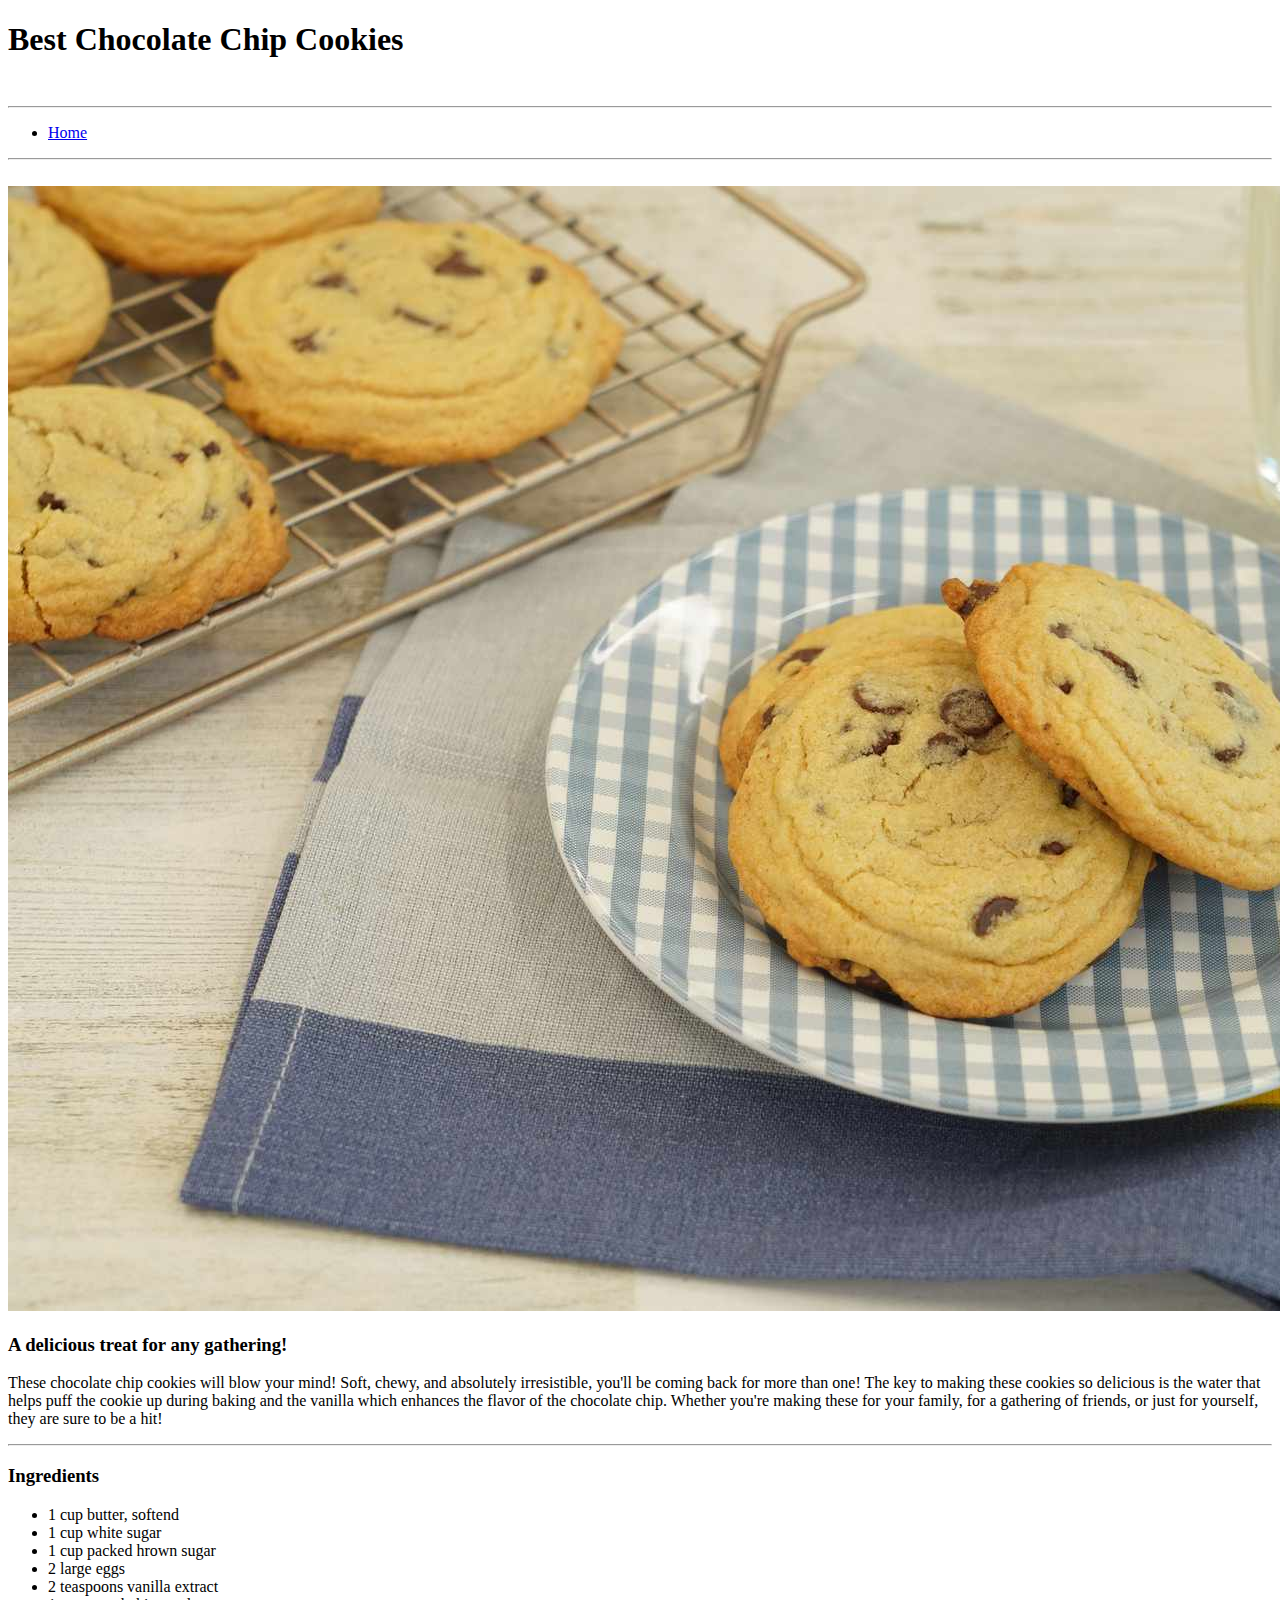
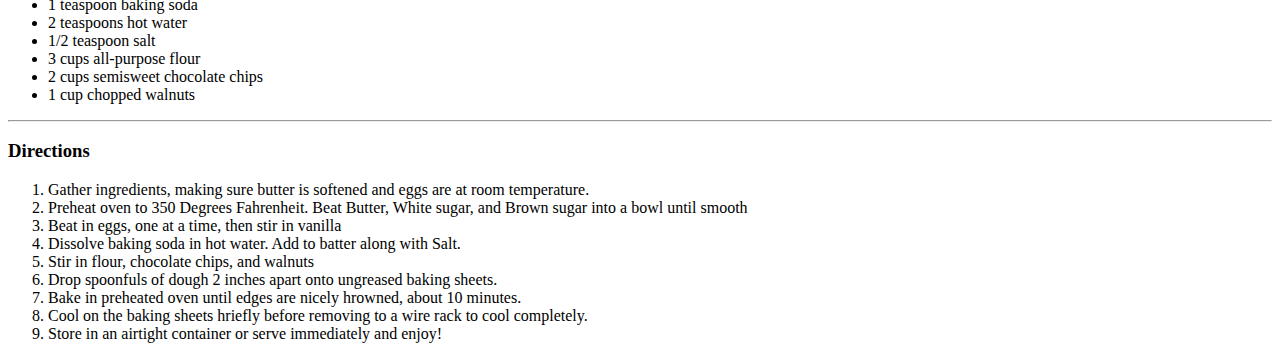
==== recipes/bestchocochipcookies.html @ fe7f5b3c "Create odin-recipe branch for Github Pages" ====
<!DOCTYPE html>
<html lang="en">
    <head>
        <meta charset="UTF-8">
        <meta name="viewport" content="width=device-width, initial-scale=1">
        <title>Odin Recipes - Best Chocolate Chip Cookies</title>
        <!-- <link href="css/style.css" rel="stylesheet"> -->
    </head>
    <body>
        <h1> Best Chocolate Chip Cookies</h1>
        <br>
        <hr>
        <ul>
            <li><a href="../index.html">Home</a></li>
        </ul>
        <hr>
        <br>
        <img src="../assets/chocolatechipcookies.jpg" alt="Delicious Chocolate Chip Cookies">
        <h3>A delicious treat for any gathering!</h3>
        <p>
            These chocolate chip cookies will blow your mind! Soft, chewy, and absolutely irresistible,
            you'll be coming back for more than one! The key to making these cookies so delicious is the 
            water that helps puff the cookie up during baking and the vanilla which enhances the flavor
            of the chocolate chip. Whether you're making these for your family, for a gathering of friends,
            or just for yourself, they are sure to be a hit!
        </p>
        <hr> 
        <h3>Ingredients</h3>
        <ul>
            <li>1 cup butter, softend</li>
            <li>1 cup white sugar</li>
            <li>1 cup packed hrown sugar</li>
            <li>2 large eggs</li>
            <li>2 teaspoons vanilla extract</li>
            <li>1 teaspoon baking soda</li>
            <li>2 teaspoons hot water</li>
            <li>1/2 teaspoon salt</li>
            <li>3 cups all-purpose flour</li>
            <li>2 cups semisweet chocolate chips</li>
            <li>1 cup chopped walnuts</li>
        </ul>
        <hr>
        <h3>Directions</h3>
        <ol>
            <li>Gather ingredients, making sure butter is softened and eggs are at room temperature.</li>
            <li>Preheat oven to 350 Degrees Fahrenheit. Beat Butter, White sugar, and Brown sugar into a bowl until smooth</li>
            <li>Beat in eggs, one at a time, then stir in vanilla</li>
            <li>Dissolve baking soda in hot water. Add to batter along with Salt.</li>
            <li>Stir in flour, chocolate chips, and walnuts</li>
            <li>Drop spoonfuls of dough 2 inches apart onto ungreased baking sheets.</li>
            <li>Bake in preheated oven until edges are nicely hrowned, about 10 minutes.</li>
            <li>Cool on the baking sheets hriefly before removing to a wire rack to cool completely.</li>
            <li>Store in an airtight container or serve immediately and enjoy!</li>
        </ol>
    
    </body>
</html>
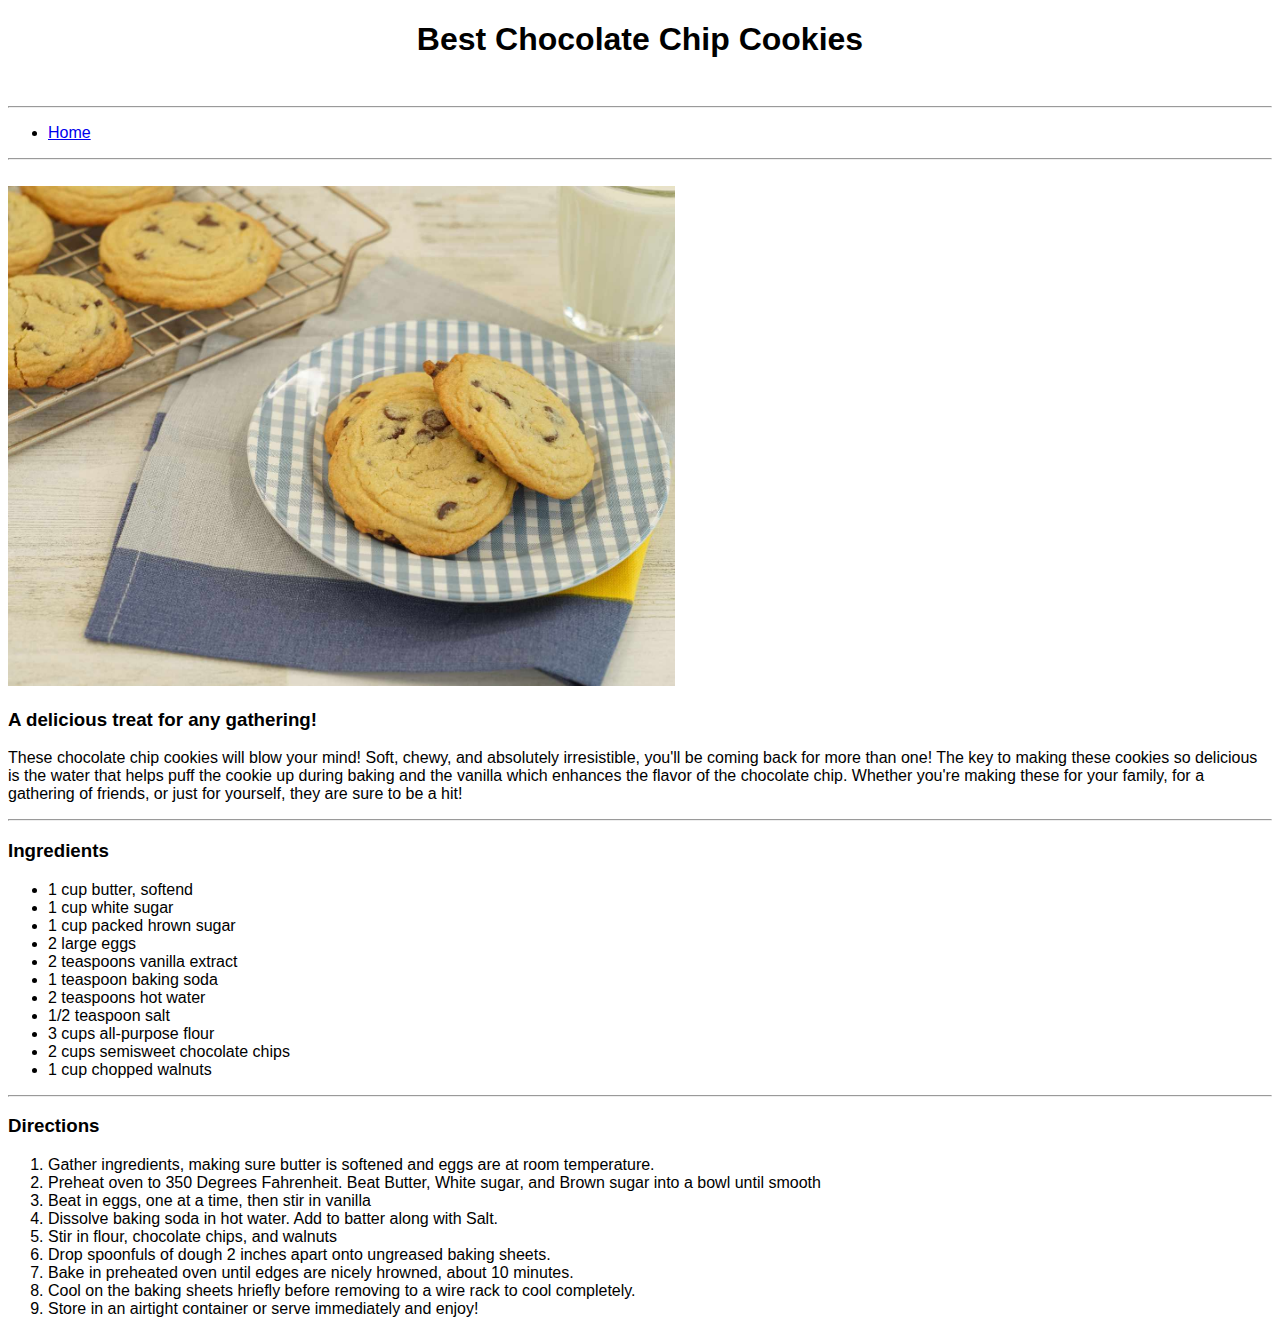
==== commit b3979a44: "Playing around with CSS - No changes" ====
--- a/recipes/bestchocochipcookies.html
+++ b/recipes/bestchocochipcookies.html
@@ -4,7 +4,7 @@
         <meta charset="UTF-8">
         <meta name="viewport" content="width=device-width, initial-scale=1">
         <title>Odin Recipes - Best Chocolate Chip Cookies</title>
-        <!-- <link href="css/style.css" rel="stylesheet"> -->
+        <link href="../css/style.css" rel="stylesheet">
     </head>
     <body>
         <h1> Best Chocolate Chip Cookies</h1>
@@ -15,7 +15,7 @@
         </ul>
         <hr>
         <br>
-        <img src="../assets/chocolatechipcookies.jpg" alt="Delicious Chocolate Chip Cookies">
+        <img class="recipe-image" src="../assets/chocolatechipcookies.jpg" alt="Delicious Chocolate Chip Cookies">
         <h3>A delicious treat for any gathering!</h3>
         <p>
             These chocolate chip cookies will blow your mind! Soft, chewy, and absolutely irresistible,
@@ -52,6 +52,5 @@
             <li>Cool on the baking sheets hriefly before removing to a wire rack to cool completely.</li>
             <li>Store in an airtight container or serve immediately and enjoy!</li>
         </ol>
-    
     </body>
 </html>
--- a/css/style.css
+++ b/css/style.css
@@ -0,0 +1,17 @@
+* {
+    font-family: 'Segoe UI', Tahoma, Geneva, Verdana, sans-serif;
+}
+
+h1 {
+    text-align: center;
+}
+
+.recipe-navigation-home ul {
+    list-style-type: none;
+    text-align: center;
+}
+
+.recipe-image {
+    height: 500px;
+    width: auto;
+}
